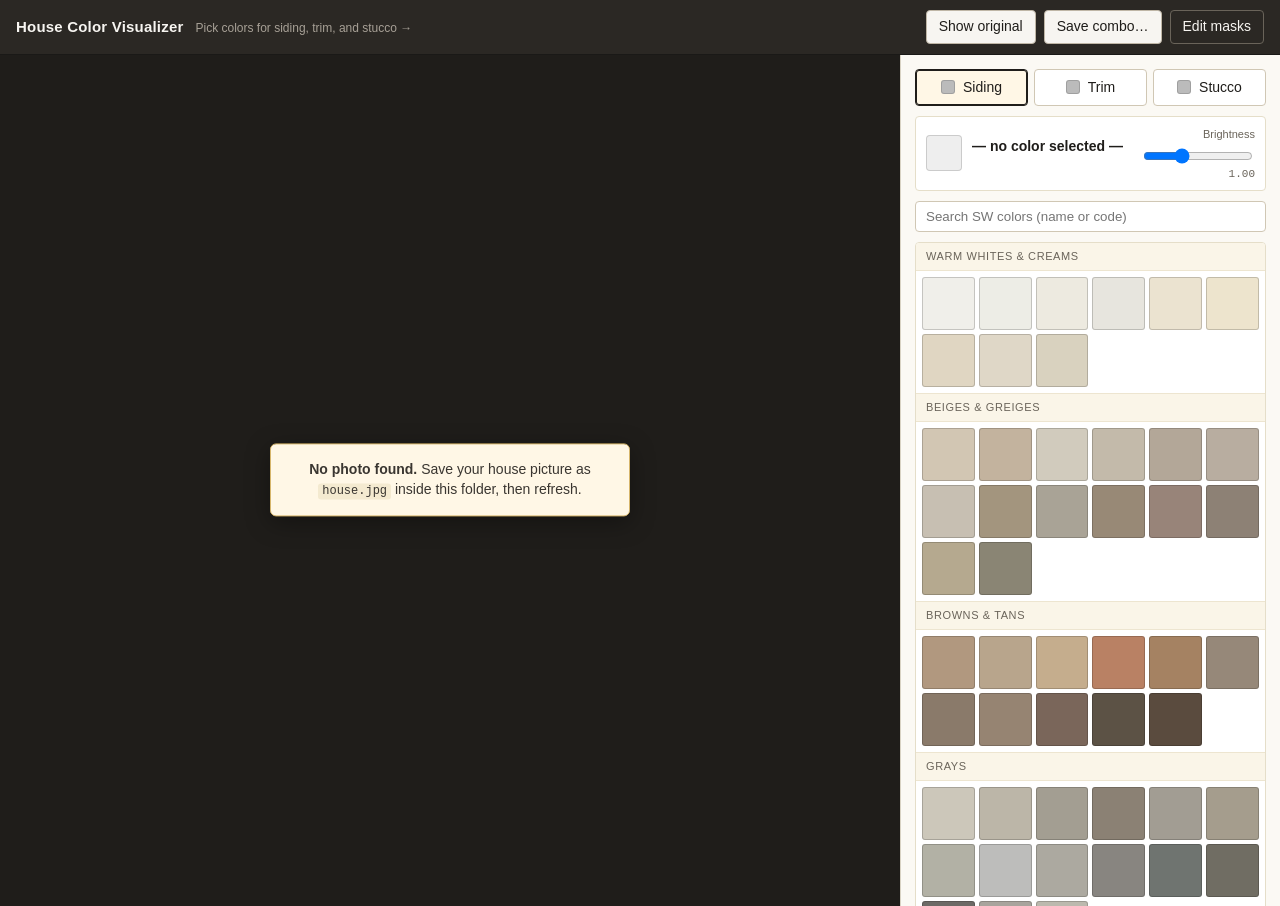
==== housevisualization/index.html @ 2c3b9c16 "add housevisualization" ====
<!doctype html>
<html lang="en">
<head>
  <meta charset="utf-8" />
  <meta name="viewport" content="width=device-width, initial-scale=1" />
  <title>House Color Visualizer</title>
  <link rel="stylesheet" href="styles.css" />
</head>
<body data-mode="view">

  <header class="topbar">
    <div class="topbar-left">
      <h1>House Color Visualizer</h1>
      <span class="hint" id="mode-hint">Pick colors for siding, trim, and stucco &rarr;</span>
    </div>
    <div class="topbar-right">
      <button id="btn-before-after" class="btn" title="Hold or toggle to see the original photo">
        Show original
      </button>
      <button id="btn-save-combo" class="btn">Save combo&hellip;</button>
      <button id="btn-edit-masks" class="btn btn-secondary">Edit masks</button>
    </div>
  </header>

  <main class="layout">

    <!-- ====== Photo pane ====== -->
    <section class="photo-pane">
      <div class="svg-wrap" id="svg-wrap">
        <svg id="stage" xmlns="http://www.w3.org/2000/svg" preserveAspectRatio="xMidYMid meet">
          <defs>
            <!-- Clip paths per surface. Built dynamically by app.js from masks JSON. -->
            <clipPath id="clip-siding" clipPathUnits="userSpaceOnUse"></clipPath>
            <clipPath id="clip-trim"   clipPathUnits="userSpaceOnUse"></clipPath>
            <clipPath id="clip-stucco" clipPathUnits="userSpaceOnUse"></clipPath>

            <!--
              Luminance-preserving tint filter per surface.
              Step 1 (grayscale) is static.
              Step 2's first three rows are updated by app.js to
              encode the target color: [tR 0 0 0 0 / 0 tG 0 0 0 / 0 0 tB 0 0].
              feComponentTransfer in between lets us brighten dark regions
              (per-surface exposure slider, defaults to 1.0 = no change).
            -->
            <filter id="tint-siding" color-interpolation-filters="sRGB"
                    x="0" y="0" width="100%" height="100%">
              <feColorMatrix type="matrix" values="
                0.2126 0.7152 0.0722 0 0
                0.2126 0.7152 0.0722 0 0
                0.2126 0.7152 0.0722 0 0
                0      0      0      1 0" result="gray"/>
              <feComponentTransfer in="gray" result="adj">
                <feFuncR type="linear" slope="1" intercept="0"/>
                <feFuncG type="linear" slope="1" intercept="0"/>
                <feFuncB type="linear" slope="1" intercept="0"/>
              </feComponentTransfer>
              <feColorMatrix in="adj" type="matrix" values="
                1 0 0 0 0
                0 1 0 0 0
                0 0 1 0 0
                0 0 0 1 0"/>
            </filter>
            <filter id="tint-trim" color-interpolation-filters="sRGB"
                    x="0" y="0" width="100%" height="100%">
              <feColorMatrix type="matrix" values="
                0.2126 0.7152 0.0722 0 0
                0.2126 0.7152 0.0722 0 0
                0.2126 0.7152 0.0722 0 0
                0      0      0      1 0" result="gray"/>
              <feComponentTransfer in="gray" result="adj">
                <feFuncR type="linear" slope="1" intercept="0"/>
                <feFuncG type="linear" slope="1" intercept="0"/>
                <feFuncB type="linear" slope="1" intercept="0"/>
              </feComponentTransfer>
              <feColorMatrix in="adj" type="matrix" values="
                1 0 0 0 0
                0 1 0 0 0
                0 0 1 0 0
                0 0 0 1 0"/>
            </filter>
            <filter id="tint-stucco" color-interpolation-filters="sRGB"
                    x="0" y="0" width="100%" height="100%">
              <feColorMatrix type="matrix" values="
                0.2126 0.7152 0.0722 0 0
                0.2126 0.7152 0.0722 0 0
                0.2126 0.7152 0.0722 0 0
                0      0      0      1 0" result="gray"/>
              <feComponentTransfer in="gray" result="adj">
                <feFuncR type="linear" slope="1" intercept="0"/>
                <feFuncG type="linear" slope="1" intercept="0"/>
                <feFuncB type="linear" slope="1" intercept="0"/>
              </feComponentTransfer>
              <feColorMatrix in="adj" type="matrix" values="
                1 0 0 0 0
                0 1 0 0 0
                0 0 1 0 0
                0 0 0 1 0"/>
            </filter>
          </defs>

          <!-- Base photo -->
          <image id="base-image" href="house.jpg" x="0" y="0"/>

          <!-- Recolored surfaces: same image, clipped + tinted -->
          <g id="layer-siding" class="recolor-layer">
            <image href="house.jpg" x="0" y="0"
                   clip-path="url(#clip-siding)"
                   filter="url(#tint-siding)"/>
          </g>
          <g id="layer-trim" class="recolor-layer">
            <image href="house.jpg" x="0" y="0"
                   clip-path="url(#clip-trim)"
                   filter="url(#tint-trim)"/>
          </g>
          <g id="layer-stucco" class="recolor-layer">
            <image href="house.jpg" x="0" y="0"
                   clip-path="url(#clip-stucco)"
                   filter="url(#tint-stucco)"/>
          </g>

          <!-- Editor-only layer: polygon previews + vertex handles -->
          <g id="editor-layer" class="editor-only"></g>
        </svg>
      </div>

      <div class="photo-note" id="photo-note" hidden>
        <strong>No photo found.</strong> Save your house picture as
        <code>house.jpg</code> inside this folder, then refresh.
      </div>
    </section>

    <!-- ====== Controls pane ====== -->
    <aside class="controls-pane">

      <!-- VIEW MODE controls -->
      <div class="view-only">
        <!-- Surface tabs -->
        <nav class="surface-tabs" id="surface-tabs">
          <button class="surface-tab is-active" data-surface="siding">
            <span class="surface-swatch" id="swatch-siding"></span>
            <span class="surface-label">Siding</span>
          </button>
          <button class="surface-tab" data-surface="trim">
            <span class="surface-swatch" id="swatch-trim"></span>
            <span class="surface-label">Trim</span>
          </button>
          <button class="surface-tab" data-surface="stucco">
            <span class="surface-swatch" id="swatch-stucco"></span>
            <span class="surface-label">Stucco</span>
          </button>
        </nav>

        <!-- Current selection readout + exposure slider -->
        <div class="selection-readout" id="selection-readout">
          <div class="selection-color">
            <span class="big-swatch" id="big-swatch"></span>
            <div class="selection-text">
              <div class="selection-name" id="sel-name">&mdash;</div>
              <div class="selection-code" id="sel-code">&nbsp;</div>
            </div>
          </div>
          <label class="exposure">
            <span>Brightness</span>
            <input type="range" id="exposure" min="0.6" max="1.8" step="0.05" value="1"/>
            <span class="exposure-val" id="exposure-val">1.00</span>
          </label>
        </div>

        <!-- Search -->
        <input type="search" id="color-search" placeholder="Search SW colors (name or code)" />

        <!-- Swatch grid, populated by app.js -->
        <div class="palette" id="palette"></div>

        <!-- Saved combos -->
        <div class="combos">
          <div class="combos-header">
            <h3>Saved combos</h3>
            <span class="hint" id="combos-hint">None yet &mdash; use &ldquo;Save combo&rdquo;</span>
          </div>
          <div class="combos-list" id="combos-list"></div>
        </div>

        <p class="disclaimer">
          Hex values are approximations of Sherwin-Williams colors. Order real
          paint chips before committing.
        </p>
      </div>

      <!-- EDIT MODE controls -->
      <div class="edit-only">
        <h3>Mask editor</h3>
        <p class="hint">
          Click on the photo to add polygon points. Press
          <kbd>Enter</kbd> to close a polygon and assign it to the active
          surface. You can draw multiple polygons per surface (e.g. siding
          panels separated by the garage).
        </p>

        <nav class="surface-tabs edit-surface-tabs">
          <button class="surface-tab is-active" data-edit-surface="siding">Siding</button>
          <button class="surface-tab" data-edit-surface="trim">Trim</button>
          <button class="surface-tab" data-edit-surface="stucco">Stucco</button>
        </nav>

        <ul class="shortcuts">
          <li><kbd>Click</kbd> add point</li>
          <li><kbd>Enter</kbd> close polygon &amp; save to active surface</li>
          <li><kbd>Esc</kbd> cancel current polygon</li>
          <li><kbd>Backspace</kbd> remove last point</li>
          <li><kbd>Right-click</kbd> a polygon to delete it</li>
          <li><kbd>Scroll</kbd> zoom &middot; <kbd>Space</kbd> + drag to pan</li>
        </ul>

        <div class="edit-counts" id="edit-counts"></div>

        <div class="edit-actions">
          <button id="btn-clear-surface" class="btn btn-danger">Clear active surface</button>
          <button id="btn-export-masks"  class="btn">Export masks JSON</button>
          <button id="btn-import-masks"  class="btn">Import masks JSON</button>
          <input type="file" id="import-file" accept=".json,application/json" hidden />
          <button id="btn-done-editing"  class="btn btn-primary">Done editing</button>
        </div>
      </div>

    </aside>
  </main>

  <!-- Data -->
  <script src="data/sw-colors.js"></script>
  <script src="data/masks.default.js"></script>

  <!-- App -->
  <script src="mask-editor.js"></script>
  <script src="app.js"></script>
</body>
</html>
---- housevisualization/styles.css ----
/* ========== Reset-ish ========== */
*, *::before, *::after { box-sizing: border-box; }
html, body { height: 100%; margin: 0; }
body {
  font: 14px/1.4 -apple-system, BlinkMacSystemFont, "Segoe UI", Roboto, sans-serif;
  color: #1f1d1a;
  background: #f7f5f1;
  -webkit-font-smoothing: antialiased;
}
button { font: inherit; }
h1, h2, h3 { margin: 0; font-weight: 600; }
kbd {
  display: inline-block;
  padding: 1px 5px;
  border: 1px solid #c8c3b8;
  border-bottom-width: 2px;
  border-radius: 3px;
  background: #fff;
  font: 11px/1 ui-monospace, SFMono-Regular, Menlo, monospace;
  color: #4a463e;
}
code {
  font: 12px/1 ui-monospace, SFMono-Regular, Menlo, monospace;
  background: #ede9df;
  padding: 1px 4px;
  border-radius: 3px;
}

/* ========== Topbar ========== */
.topbar {
  display: flex;
  align-items: center;
  justify-content: space-between;
  padding: 10px 16px;
  background: #2b2824;
  color: #f7f5f1;
  border-bottom: 1px solid #1a1917;
  gap: 12px;
}
.topbar-left { display: flex; align-items: baseline; gap: 12px; }
.topbar-right { display: flex; gap: 8px; }
.topbar h1 { font-size: 15px; letter-spacing: 0.2px; }
.hint { color: #a7a096; font-size: 12px; }

/* ========== Buttons ========== */
.btn {
  padding: 6px 12px;
  border: 1px solid #bfb6a6;
  background: #f7f5f1;
  color: #1f1d1a;
  border-radius: 4px;
  cursor: pointer;
  transition: background 100ms;
}
.btn:hover { background: #eee8db; }
.btn:active { background: #e3dcc9; }
.btn-secondary { background: transparent; color: #f7f5f1; border-color: #6a645a; }
.btn-secondary:hover { background: #3a3631; }
.btn-primary { background: #4a6a4a; color: #fff; border-color: #365036; }
.btn-primary:hover { background: #3f5e3f; }
.btn-danger { background: #fff; color: #8a2e2e; border-color: #d4a8a8; }
.btn-danger:hover { background: #fbecec; }

/* ========== Layout ========== */
.layout {
  display: grid;
  grid-template-columns: 1fr 380px;
  height: calc(100vh - 49px);
  min-height: 500px;
}
.photo-pane {
  position: relative;
  background: #1f1d1a;
  overflow: hidden;
  display: flex;
  align-items: center;
  justify-content: center;
}
.controls-pane {
  border-left: 1px solid #d8d2c3;
  background: #fbf9f4;
  overflow-y: auto;
  padding: 14px;
}

/* ========== SVG stage ========== */
.svg-wrap {
  width: 100%;
  height: 100%;
  display: flex;
  align-items: center;
  justify-content: center;
}
#stage {
  width: 100%;
  height: 100%;
  user-select: none;
}
#stage image { pointer-events: none; }

/* Editor vs view visibility */
body[data-mode="view"] .edit-only { display: none; }
body[data-mode="edit"] .view-only { display: none; }
body[data-mode="view"] #editor-layer { display: none; }
body[data-mode="edit"] .photo-pane { cursor: crosshair; }
body[data-mode="edit"] #stage { cursor: crosshair; }
body[data-mode="edit"][data-panning="true"] #stage { cursor: grab; }
body.before-active .recolor-layer { display: none; }

#editor-layer .mask-polygon {
  fill: rgba(255, 180, 60, 0.22);
  stroke: #ffb43c;
  stroke-width: 2;
  vector-effect: non-scaling-stroke;
  cursor: pointer;
}
#editor-layer .mask-polygon.surface-siding { fill: rgba(180, 120, 80, 0.28); stroke: #c07a3c; }
#editor-layer .mask-polygon.surface-trim   { fill: rgba(230, 230, 230, 0.30); stroke: #e0e0e0; }
#editor-layer .mask-polygon.surface-stucco { fill: rgba(240, 210, 160, 0.28); stroke: #d6b56a; }
#editor-layer .in-progress-line {
  fill: none;
  stroke: #ffd76a;
  stroke-width: 2;
  stroke-dasharray: 5 4;
  vector-effect: non-scaling-stroke;
  pointer-events: none;
}
#editor-layer .vertex {
  fill: #fff;
  stroke: #1f1d1a;
  stroke-width: 1.5;
  vector-effect: non-scaling-stroke;
  pointer-events: none;
}

/* ========== Surface tabs ========== */
.surface-tabs {
  display: grid;
  grid-template-columns: 1fr 1fr 1fr;
  gap: 6px;
  margin-bottom: 10px;
}
.surface-tab {
  display: flex;
  align-items: center;
  gap: 8px;
  padding: 8px 10px;
  border: 1px solid #d0c7b4;
  background: #fff;
  color: #1f1d1a;
  border-radius: 4px;
  cursor: pointer;
  justify-content: center;
}
.surface-tab.is-active {
  border-color: #1f1d1a;
  background: #fff7e6;
  box-shadow: inset 0 0 0 1px #1f1d1a;
}
.surface-swatch {
  display: inline-block;
  width: 14px; height: 14px;
  border-radius: 3px;
  background: #bbb;
  border: 1px solid rgba(0,0,0,0.15);
}
.edit-surface-tabs .surface-tab { padding: 6px 8px; }

/* ========== Selection readout ========== */
.selection-readout {
  display: flex;
  align-items: center;
  justify-content: space-between;
  gap: 10px;
  padding: 10px;
  border: 1px solid #e5dec9;
  border-radius: 4px;
  background: #fff;
  margin-bottom: 10px;
}
.selection-color { display: flex; align-items: center; gap: 10px; }
.big-swatch {
  width: 36px; height: 36px;
  border-radius: 4px;
  background: #eee;
  border: 1px solid rgba(0,0,0,0.15);
}
.selection-name { font-weight: 600; }
.selection-code { font: 11px/1.2 ui-monospace, SFMono-Regular, Menlo, monospace; color: #6a645a; }
.exposure {
  display: flex;
  flex-direction: column;
  align-items: flex-end;
  gap: 3px;
  font-size: 11px;
  color: #6a645a;
}
.exposure input { width: 110px; }
.exposure-val { font: 11px/1 ui-monospace, SFMono-Regular, Menlo, monospace; }

/* ========== Search ========== */
#color-search {
  width: 100%;
  padding: 7px 10px;
  border: 1px solid #d0c7b4;
  border-radius: 4px;
  background: #fff;
  margin-bottom: 10px;
}

/* ========== Palette ========== */
.palette {
  border: 1px solid #e5dec9;
  border-radius: 4px;
  background: #fff;
  margin-bottom: 14px;
  overflow: hidden;
}
.palette-group { border-top: 1px solid #ede5d0; }
.palette-group:first-child { border-top: none; }
.palette-group-title {
  padding: 6px 10px;
  font-size: 11px;
  text-transform: uppercase;
  letter-spacing: 0.6px;
  color: #6a645a;
  background: #faf5e8;
  position: sticky; top: 0;
  border-bottom: 1px solid #ede5d0;
}
.swatch-grid {
  display: grid;
  grid-template-columns: repeat(auto-fill, minmax(52px, 1fr));
  gap: 4px;
  padding: 6px;
}
.swatch {
  position: relative;
  aspect-ratio: 1 / 1;
  border-radius: 3px;
  cursor: pointer;
  border: 1px solid rgba(0,0,0,0.18);
  transition: transform 80ms, box-shadow 80ms;
}
.swatch:hover {
  transform: scale(1.08);
  z-index: 1;
  box-shadow: 0 3px 8px rgba(0,0,0,0.25);
}
.swatch.is-selected {
  outline: 2px solid #1f1d1a;
  outline-offset: 2px;
  z-index: 1;
}
.swatch-tooltip {
  position: absolute;
  bottom: calc(100% + 4px);
  left: 50%;
  transform: translateX(-50%);
  white-space: nowrap;
  background: #1f1d1a;
  color: #fff;
  padding: 3px 6px;
  border-radius: 3px;
  font-size: 11px;
  opacity: 0;
  pointer-events: none;
  transition: opacity 100ms;
  z-index: 2;
}
.swatch:hover .swatch-tooltip { opacity: 1; }

/* ========== Combos ========== */
.combos { margin-bottom: 12px; }
.combos-header {
  display: flex;
  align-items: baseline;
  justify-content: space-between;
  margin-bottom: 6px;
}
.combos-header h3 { font-size: 13px; text-transform: uppercase; letter-spacing: 0.6px; color: #6a645a; }
.combos-list {
  display: flex;
  flex-direction: column;
  gap: 4px;
}
.combo {
  display: flex;
  align-items: center;
  gap: 8px;
  padding: 6px 8px;
  background: #fff;
  border: 1px solid #e5dec9;
  border-radius: 4px;
  cursor: pointer;
}
.combo:hover { background: #fff7e6; }
.combo-swatches { display: flex; gap: 2px; }
.combo-swatches span {
  width: 16px; height: 16px;
  border-radius: 2px;
  border: 1px solid rgba(0,0,0,0.15);
}
.combo-name { flex: 1; font-weight: 500; }
.combo-delete {
  border: 0;
  background: transparent;
  color: #8a2e2e;
  cursor: pointer;
  font-size: 16px;
  line-height: 1;
  padding: 0 4px;
}
.combo-delete:hover { color: #b73534; }

/* ========== Disclaimer ========== */
.disclaimer {
  font-size: 11px;
  color: #6a645a;
  margin: 8px 2px 0;
  line-height: 1.45;
}

/* ========== Edit mode pane ========== */
.edit-only h3 {
  font-size: 13px;
  text-transform: uppercase;
  letter-spacing: 0.6px;
  color: #6a645a;
  margin-bottom: 6px;
}
.edit-only p.hint { margin: 0 0 10px; color: #4a463e; }
.shortcuts {
  list-style: none;
  padding: 10px;
  margin: 10px 0;
  border: 1px solid #e5dec9;
  border-radius: 4px;
  background: #fff;
  font-size: 12px;
  line-height: 1.8;
}
.shortcuts li { display: flex; gap: 8px; align-items: baseline; }
.edit-counts {
  display: grid;
  grid-template-columns: repeat(3, 1fr);
  gap: 6px;
  margin: 10px 0;
}
.edit-count {
  padding: 8px;
  text-align: center;
  background: #fff;
  border: 1px solid #e5dec9;
  border-radius: 4px;
}
.edit-count-num { font: 600 18px/1 -apple-system, sans-serif; color: #1f1d1a; }
.edit-count-label { font-size: 11px; color: #6a645a; text-transform: uppercase; letter-spacing: 0.6px; }
.edit-actions {
  display: grid;
  grid-template-columns: 1fr 1fr;
  gap: 6px;
}
.edit-actions .btn-primary { grid-column: span 2; }

/* ========== Photo note (no image) ========== */
.photo-note {
  position: absolute;
  top: 50%; left: 50%;
  transform: translate(-50%, -50%);
  background: #fff7e6;
  border: 1px solid #d6b56a;
  color: #3a3631;
  padding: 16px 22px;
  border-radius: 6px;
  max-width: 360px;
  text-align: center;
  box-shadow: 0 6px 24px rgba(0,0,0,0.35);
}
.photo-note code { background: #f4ead0; }

/* ========== Responsive ========== */
@media (max-width: 900px) {
  .layout {
    grid-template-columns: 1fr;
    grid-template-rows: 55vh 1fr;
    height: auto;
  }
  .controls-pane { border-left: none; border-top: 1px solid #d8d2c3; }
}
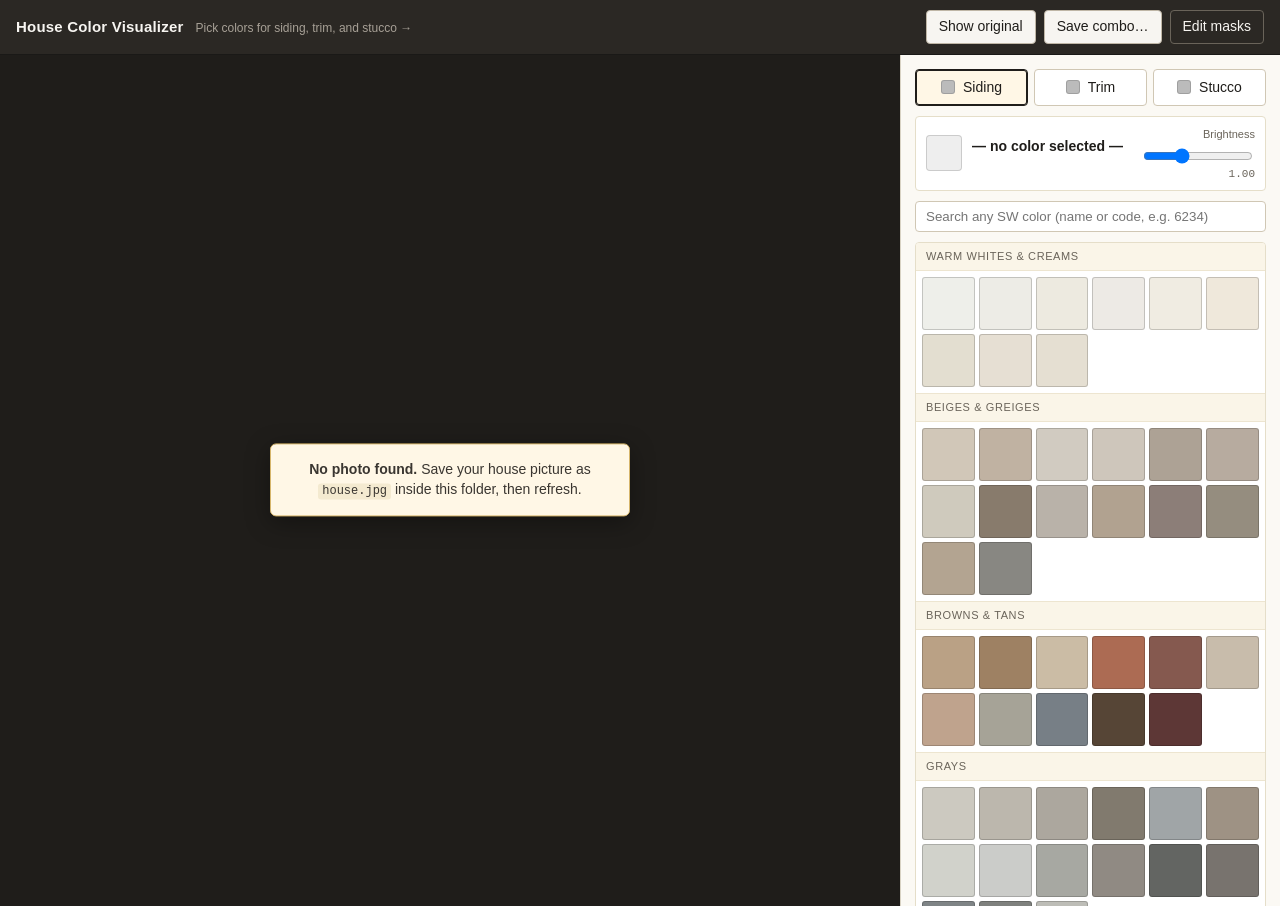
==== commit c263e4a2: "housevisualization: arbitrary SW color picker + correct hex values Adds a way to pick any Sherwin-Wi" ====
--- a/housevisualization/index.html
+++ b/housevisualization/index.html
@@ -4,6 +4,7 @@
   <meta charset="utf-8" />
   <meta name="viewport" content="width=device-width, initial-scale=1" />
   <title>House Color Visualizer</title>
+  <link rel="icon" href="favicon.ico" sizes="any" />
   <link rel="stylesheet" href="styles.css" />
 </head>
 <body data-mode="view">
@@ -167,10 +168,14 @@
         </div>
 
         <!-- Search -->
-        <input type="search" id="color-search" placeholder="Search SW colors (name or code)" />
+        <input type="search" id="color-search" placeholder="Search any SW color (name or code, e.g. 6234)" />
 
         <!-- Swatch grid, populated by app.js -->
         <div class="palette" id="palette"></div>
+
+        <!-- Full-catalog search results, populated by app.js when the query
+             matches SW colors outside the curated palette. -->
+        <div class="palette full-catalog" id="palette-full" hidden></div>
 
         <!-- Saved combos -->
         <div class="combos">
@@ -228,6 +233,7 @@
 
   <!-- Data -->
   <script src="data/sw-colors.js"></script>
+  <script src="data/sw-colors-full.js"></script>
   <script src="data/masks.default.js"></script>
 
   <!-- App -->
--- a/housevisualization/styles.css
+++ b/housevisualization/styles.css
@@ -253,22 +253,18 @@
   z-index: 1;
 }
 .swatch-tooltip {
-  position: absolute;
-  bottom: calc(100% + 4px);
-  left: 50%;
-  transform: translateX(-50%);
+  position: fixed;
   white-space: nowrap;
   background: #1f1d1a;
   color: #fff;
   padding: 3px 6px;
   border-radius: 3px;
   font-size: 11px;
-  opacity: 0;
   pointer-events: none;
-  transition: opacity 100ms;
-  z-index: 2;
-}
-.swatch:hover .swatch-tooltip { opacity: 1; }
+  z-index: 1000;
+  transform: translateX(-50%);
+}
+.swatch-tooltip[hidden] { display: none; }
 
 /* ========== Combos ========== */
 .combos { margin-bottom: 12px; }
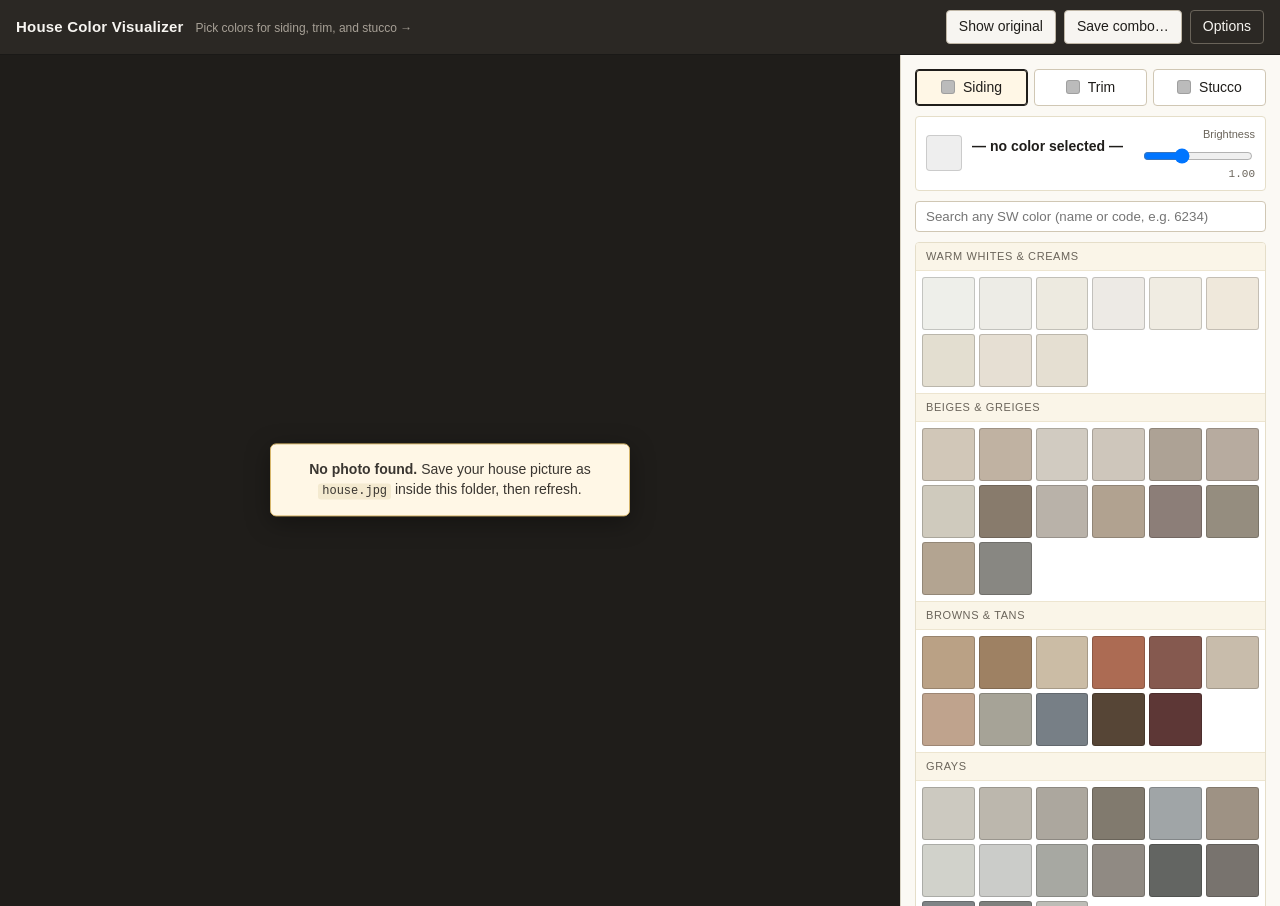
==== commit a908508d: "Tune albedo estimator and add rendering-algorithm toggle - Auto-albedo now uses the per-channel 95th" ====
--- a/housevisualization/index.html
+++ b/housevisualization/index.html
@@ -19,7 +19,7 @@
         Show original
       </button>
       <button id="btn-save-combo" class="btn">Save combo&hellip;</button>
-      <button id="btn-edit-masks" class="btn btn-secondary">Edit masks</button>
+      <button id="btn-edit-masks" class="btn btn-secondary">Options</button>
     </div>
   </header>
 
@@ -34,89 +34,23 @@
             <clipPath id="clip-siding" clipPathUnits="userSpaceOnUse"></clipPath>
             <clipPath id="clip-trim"   clipPathUnits="userSpaceOnUse"></clipPath>
             <clipPath id="clip-stucco" clipPathUnits="userSpaceOnUse"></clipPath>
-
-            <!--
-              Luminance-preserving tint filter per surface.
-              Step 1 (grayscale) is static.
-              Step 2's first three rows are updated by app.js to
-              encode the target color: [tR 0 0 0 0 / 0 tG 0 0 0 / 0 0 tB 0 0].
-              feComponentTransfer in between lets us brighten dark regions
-              (per-surface exposure slider, defaults to 1.0 = no change).
-            -->
-            <filter id="tint-siding" color-interpolation-filters="sRGB"
-                    x="0" y="0" width="100%" height="100%">
-              <feColorMatrix type="matrix" values="
-                0.2126 0.7152 0.0722 0 0
-                0.2126 0.7152 0.0722 0 0
-                0.2126 0.7152 0.0722 0 0
-                0      0      0      1 0" result="gray"/>
-              <feComponentTransfer in="gray" result="adj">
-                <feFuncR type="linear" slope="1" intercept="0"/>
-                <feFuncG type="linear" slope="1" intercept="0"/>
-                <feFuncB type="linear" slope="1" intercept="0"/>
-              </feComponentTransfer>
-              <feColorMatrix in="adj" type="matrix" values="
-                1 0 0 0 0
-                0 1 0 0 0
-                0 0 1 0 0
-                0 0 0 1 0"/>
-            </filter>
-            <filter id="tint-trim" color-interpolation-filters="sRGB"
-                    x="0" y="0" width="100%" height="100%">
-              <feColorMatrix type="matrix" values="
-                0.2126 0.7152 0.0722 0 0
-                0.2126 0.7152 0.0722 0 0
-                0.2126 0.7152 0.0722 0 0
-                0      0      0      1 0" result="gray"/>
-              <feComponentTransfer in="gray" result="adj">
-                <feFuncR type="linear" slope="1" intercept="0"/>
-                <feFuncG type="linear" slope="1" intercept="0"/>
-                <feFuncB type="linear" slope="1" intercept="0"/>
-              </feComponentTransfer>
-              <feColorMatrix in="adj" type="matrix" values="
-                1 0 0 0 0
-                0 1 0 0 0
-                0 0 1 0 0
-                0 0 0 1 0"/>
-            </filter>
-            <filter id="tint-stucco" color-interpolation-filters="sRGB"
-                    x="0" y="0" width="100%" height="100%">
-              <feColorMatrix type="matrix" values="
-                0.2126 0.7152 0.0722 0 0
-                0.2126 0.7152 0.0722 0 0
-                0.2126 0.7152 0.0722 0 0
-                0      0      0      1 0" result="gray"/>
-              <feComponentTransfer in="gray" result="adj">
-                <feFuncR type="linear" slope="1" intercept="0"/>
-                <feFuncG type="linear" slope="1" intercept="0"/>
-                <feFuncB type="linear" slope="1" intercept="0"/>
-              </feComponentTransfer>
-              <feColorMatrix in="adj" type="matrix" values="
-                1 0 0 0 0
-                0 1 0 0 0
-                0 0 1 0 0
-                0 0 0 1 0"/>
-            </filter>
           </defs>
 
           <!-- Base photo -->
           <image id="base-image" href="house.jpg" x="0" y="0"/>
 
-          <!-- Recolored surfaces: same image, clipped + tinted -->
+          <!-- Recolored surfaces: per-surface canvas output, clipped to each surface. -->
           <g id="layer-siding" class="recolor-layer">
-            <image href="house.jpg" x="0" y="0"
-                   clip-path="url(#clip-siding)"
-                   filter="url(#tint-siding)"/>
+            <image id="recolor-siding" href="" x="0" y="0"
+                   clip-path="url(#clip-siding)"/>
           </g>
           <g id="layer-trim" class="recolor-layer">
-            <image href="house.jpg" x="0" y="0"
-                   clip-path="url(#clip-trim)"
-                   filter="url(#tint-trim)"/>
+            <image id="recolor-trim" href="" x="0" y="0"
+                   clip-path="url(#clip-trim)"/>
           </g>
           <g id="layer-stucco" class="recolor-layer">
-            <image href="house.jpg" x="0" y="0"
-                   clip-path="url(#clip-stucco)"
-                   filter="url(#tint-stucco)"/>
+            <image id="recolor-stucco" href="" x="0" y="0"
+                   clip-path="url(#clip-stucco)"/>
           </g>
 
           <!-- Editor-only layer: polygon previews + vertex handles -->
@@ -127,6 +61,14 @@
       <div class="photo-note" id="photo-note" hidden>
         <strong>No photo found.</strong> Save your house picture as
         <code>house.jpg</code> inside this folder, then refresh.
+      </div>
+
+      <div class="photo-note" id="taint-note" hidden>
+        <strong>Open this page via a local server.</strong>
+        Browsers block pixel access to local images loaded over
+        <code>file://</code>, which the albedo pipeline needs. Run:
+        <br/><code>python3 -m http.server -d .</code>
+        <br/>from this folder, then visit <code>http://localhost:8000/</code>.
       </div>
     </section>
 
@@ -187,14 +129,43 @@
         </div>
 
         <p class="disclaimer">
-          Hex values are approximations of Sherwin-Williams colors. Order real
-          paint chips before committing.
+          Hex values are real Sherwin-Williams colors but will appear different under real lighting
+          (<a href="https://arimwilson.github.io/housevisualization/COLORACCURACY.md">detailed explanation</a>).
+          Order real paint chips before committing.
         </p>
       </div>
 
-      <!-- EDIT MODE controls -->
+      <!-- OPTIONS MODE controls -->
       <div class="edit-only">
-        <h3>Mask editor</h3>
+        <h3>Options</h3>
+
+        <section class="algorithm-section">
+          <h4>Rendering algorithm</h4>
+          <label class="algorithm-row">
+            <input type="radio" name="algorithm" value="albedo" />
+            <span>
+              <strong>Albedo-aware</strong> <span class="hint">(default)</span>
+              <span class="algorithm-desc">
+                Divides out the photo's baked-in shading, then multiplies by
+                the target color. Dark&rarr;light swaps read as shaded light
+                instead of muddy gray. Needs a per-surface albedo.
+              </span>
+            </span>
+          </label>
+          <label class="algorithm-row">
+            <input type="radio" name="algorithm" value="legacy" />
+            <span>
+              <strong>Legacy luma tint</strong>
+              <span class="algorithm-desc">
+                Simple grayscale-times-target tint. Preserves the photo's
+                original contrast exactly, but dark surfaces stay muddy
+                when painted with light colors.
+              </span>
+            </span>
+          </label>
+        </section>
+
+        <h4>Mask editor</h4>
         <p class="hint">
           Click on the photo to add polygon points. Press
           <kbd>Enter</kbd> to close a polygon and assign it to the active
@@ -219,12 +190,24 @@
 
         <div class="edit-counts" id="edit-counts"></div>
 
+        <div class="albedo-section">
+          <h4>Surface albedos</h4>
+          <p class="hint">
+            The real paint color of each surface, used to undo the photo's
+            baked-in lighting so dark&rarr;light swaps read correctly.
+            Auto-computed from the brightest diffuse pixels in each surface's
+            masks (95th percentile, to skip specular outliers); use
+            <em>Sample</em> to pick a specific pixel if auto looks off.
+          </p>
+          <div class="albedo-rows" id="albedo-rows"></div>
+        </div>
+
         <div class="edit-actions">
           <button id="btn-clear-surface" class="btn btn-danger">Clear active surface</button>
           <button id="btn-export-masks"  class="btn">Export masks JSON</button>
           <button id="btn-import-masks"  class="btn">Import masks JSON</button>
           <input type="file" id="import-file" accept=".json,application/json" hidden />
-          <button id="btn-done-editing"  class="btn btn-primary">Done editing</button>
+          <button id="btn-done-editing"  class="btn btn-primary">Done</button>
         </div>
       </div>
 
--- a/housevisualization/styles.css
+++ b/housevisualization/styles.css
@@ -105,6 +105,8 @@
 body[data-mode="edit"] .photo-pane { cursor: crosshair; }
 body[data-mode="edit"] #stage { cursor: crosshair; }
 body[data-mode="edit"][data-panning="true"] #stage { cursor: grab; }
+body[data-mode="edit"][data-sampling] #stage,
+body[data-mode="edit"][data-sampling] .photo-pane { cursor: crosshair; }
 body.before-active .recolor-layer { display: none; }
 
 #editor-layer .mask-polygon {
@@ -325,7 +327,43 @@
   color: #6a645a;
   margin-bottom: 6px;
 }
+.edit-only h4 {
+  font-size: 12px;
+  text-transform: uppercase;
+  letter-spacing: 0.5px;
+  color: #6a645a;
+  margin: 16px 0 6px;
+}
 .edit-only p.hint { margin: 0 0 10px; color: #4a463e; }
+
+.algorithm-section {
+  margin: 0 0 12px;
+}
+.algorithm-row {
+  display: flex;
+  gap: 8px;
+  align-items: flex-start;
+  padding: 8px 10px;
+  margin: 0 0 6px;
+  border: 1px solid #e5dec9;
+  border-radius: 4px;
+  background: #fff;
+  cursor: pointer;
+}
+.algorithm-row input { margin-top: 3px; }
+.algorithm-row strong { font-weight: 600; }
+.algorithm-row .hint {
+  font-size: 11px;
+  color: #6a645a;
+  margin-left: 4px;
+}
+.algorithm-desc {
+  display: block;
+  font-size: 12px;
+  color: #4a463e;
+  margin-top: 2px;
+  line-height: 1.4;
+}
 .shortcuts {
   list-style: none;
   padding: 10px;
@@ -358,6 +396,96 @@
   gap: 6px;
 }
 .edit-actions .btn-primary { grid-column: span 2; }
+
+/* ========== Albedo editor ========== */
+.albedo-section { margin: 14px 0 10px; }
+.albedo-section .hint {
+  margin: 0 0 8px;
+  font-size: 12px;
+  line-height: 1.45;
+  color: #4a463e;
+}
+.albedo-rows {
+  display: flex;
+  flex-direction: column;
+  gap: 6px;
+}
+.albedo-row {
+  display: grid;
+  grid-template-columns: 70px 32px 1fr auto auto;
+  align-items: center;
+  gap: 8px;
+  padding: 6px 8px;
+  background: #fff;
+  border: 1px solid #e5dec9;
+  border-radius: 4px;
+}
+.albedo-row-label {
+  font-weight: 500;
+  text-transform: capitalize;
+}
+.albedo-swatch {
+  width: 28px; height: 28px;
+  border-radius: 3px;
+  background: #eee;
+  border: 1px solid rgba(0,0,0,0.15);
+}
+.albedo-meta {
+  font: 11px/1.3 ui-monospace, SFMono-Regular, Menlo, monospace;
+  color: #6a645a;
+  min-width: 0;
+  overflow: hidden;
+  text-overflow: ellipsis;
+  white-space: nowrap;
+}
+.albedo-meta .albedo-tag {
+  display: inline-block;
+  margin-left: 4px;
+  padding: 0 5px;
+  border-radius: 10px;
+  font-size: 10px;
+  letter-spacing: 0.4px;
+  background: #ede5d0;
+  color: #6a645a;
+  text-transform: uppercase;
+}
+.albedo-meta .albedo-tag.is-manual {
+  background: #fff4d1;
+  color: #8a6400;
+}
+.albedo-meta .albedo-tag.is-sampling {
+  background: #ffdf99;
+  color: #5a4000;
+}
+.albedo-row .btn-small {
+  padding: 3px 8px;
+  font-size: 12px;
+  border: 1px solid #bfb6a6;
+  background: #f7f5f1;
+  color: #1f1d1a;
+  border-radius: 4px;
+  cursor: pointer;
+}
+.albedo-row .btn-small:hover { background: #eee8db; }
+.albedo-row .btn-small.is-armed {
+  background: #fff4d1;
+  border-color: #d6b56a;
+}
+.albedo-row .btn-link {
+  border: 0;
+  background: transparent;
+  color: #6a645a;
+  font-size: 11px;
+  cursor: pointer;
+  text-decoration: underline;
+  padding: 2px 4px;
+}
+.albedo-row .btn-link:hover { color: #1f1d1a; }
+.albedo-row .btn-link[disabled] {
+  color: #bfb6a6;
+  cursor: default;
+  text-decoration: none;
+}
 
 /* ========== Photo note (no image) ========== */
 .photo-note {
